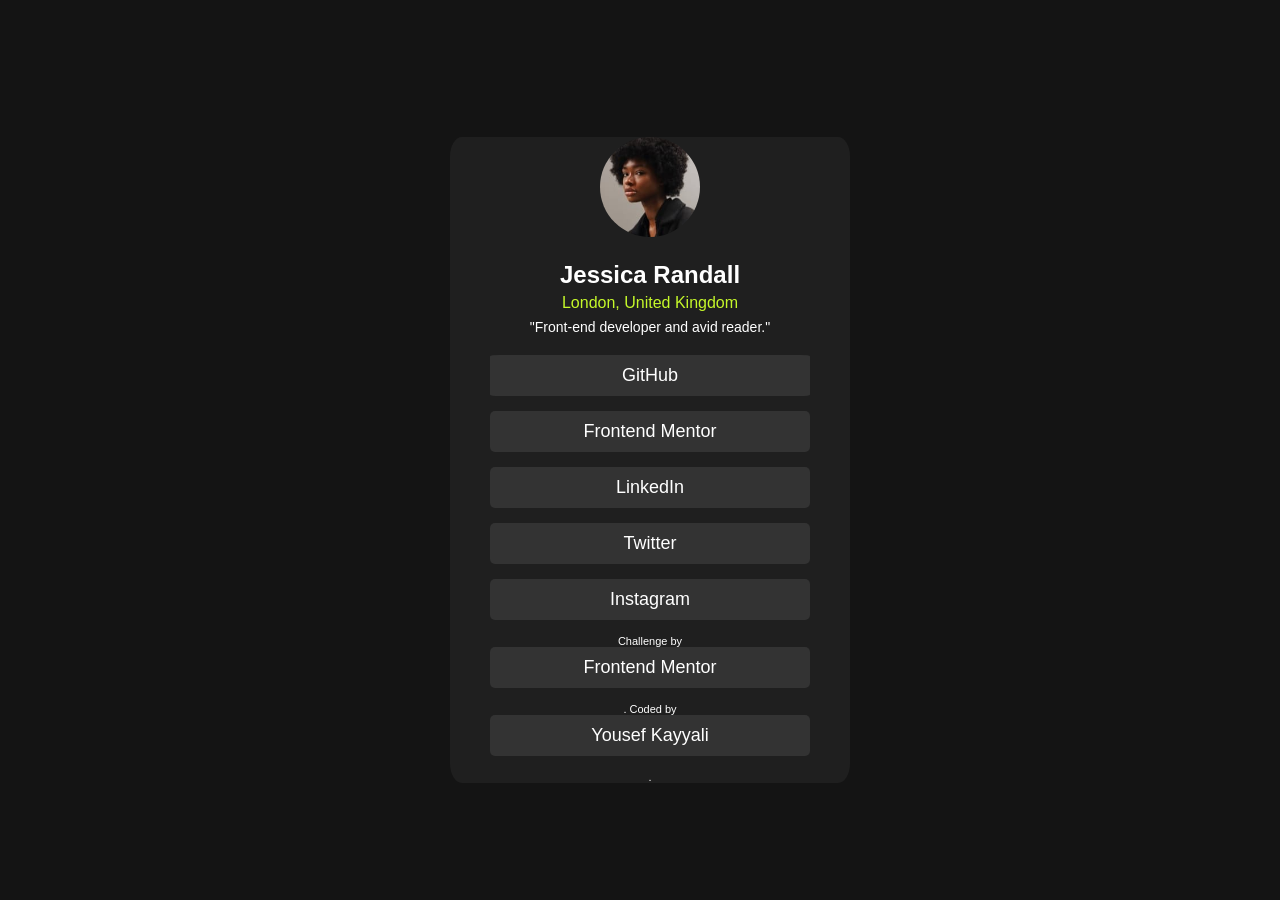
==== index.html @ 7afc9102 "end challange" ====
<!DOCTYPE html>
<html lang="en">

<head>
  <meta charset="UTF-8">
  <meta name="viewport" content="width=device-width, initial-scale=1.0">

  <link rel="icon" type="image/png" sizes="32x32" href="./assets/images/favicon-32x32.png">
  <link rel="stylesheet" href="assets/style/social_link.css">
  <title>Frontend Mentor | Social links profile</title>

  <style>
    .attribution {
      font-size: 11px;
      text-align: center;
    }
  </style>
</head>

<body>
  <div class="container radious">
    <img src="assets/images/avatar-jessica.jpeg" alt="picture" class="profile_pic">
    <h2>Jessica Randall</h2>
    <p>London, United Kingdom</p>
    <p class="description">"Front-end developer and avid reader."</p>
    <a href="https://github.com" target="_blank" class="radious">GitHub</a>
    <a href="https://www.frontendmentor.io" target="_blank">Frontend Mentor</a>
    <a href="https://www.linkedin.com" target="_blank">LinkedIn</a>
    <a href="https://www.twitter.com" target="_blank">Twitter</a>
    <a href="https://www.instagram.com" target="_blank">Instagram</a>

    <div class="attribution">
      Challenge by <a href="https://www.frontendmentor.io?ref=challenge" target="_blank">Frontend Mentor</a>.
      Coded by <a href="#">Yousef Kayyali</a>.
    </div>
  </div>
</body>

</html>
---- assets/style/social_link.css ----
*{
    margin: 0;
    padding: 0;
    box-sizing: border-box;
   
}
body{
    background-color: hsl(0, 0%, 8%);
        color: white;
        font-family: inter_varible,sans-serif !important;
}
.container{
    width: 90%;
    position: absolute;
    top: 50%;
    left: 50%;
    transform: translate(-50%, -50%);
    text-align: center;
    background-color: hsl(0, 0%, 12%);
}
.profile_pic{
    width: 100px;
    height: 100px;
    border-radius: 50%;
    margin-bottom: 20px;
}

h2 + p{
    color:hsl(75, 94%, 57%);
    margin-top: 5px;
    margin-bottom: 7px;
}
.radious{
    border-radius:3%;
}
.description{
    font-size: 14px;
    margin-bottom: 20px;
    margin-top: 5px;
}
a{
        color: white;
    display:block;
    background-color: hsl(0, 0%, 20%);
    font-size: 18px;
    padding: 10px;
    margin:0 40px;
    border-radius: 5px;
    margin-bottom: 15px;
    text-decoration: none;
}
.container a:hover{
    background-color:hsl(75, 94%, 57%);
    color:hsl(0, 0%, 8%);
}
a:visited{
    color:white;
}
@media (min-width: 500px) {
    .container{
        width: 400px;
        margin: 10px;
    }
}
@font-face {
    font-family:inter_varible; ;
    src: url(assets/fonts/Inter-VariableFont_slnt,wght.ttf);
}
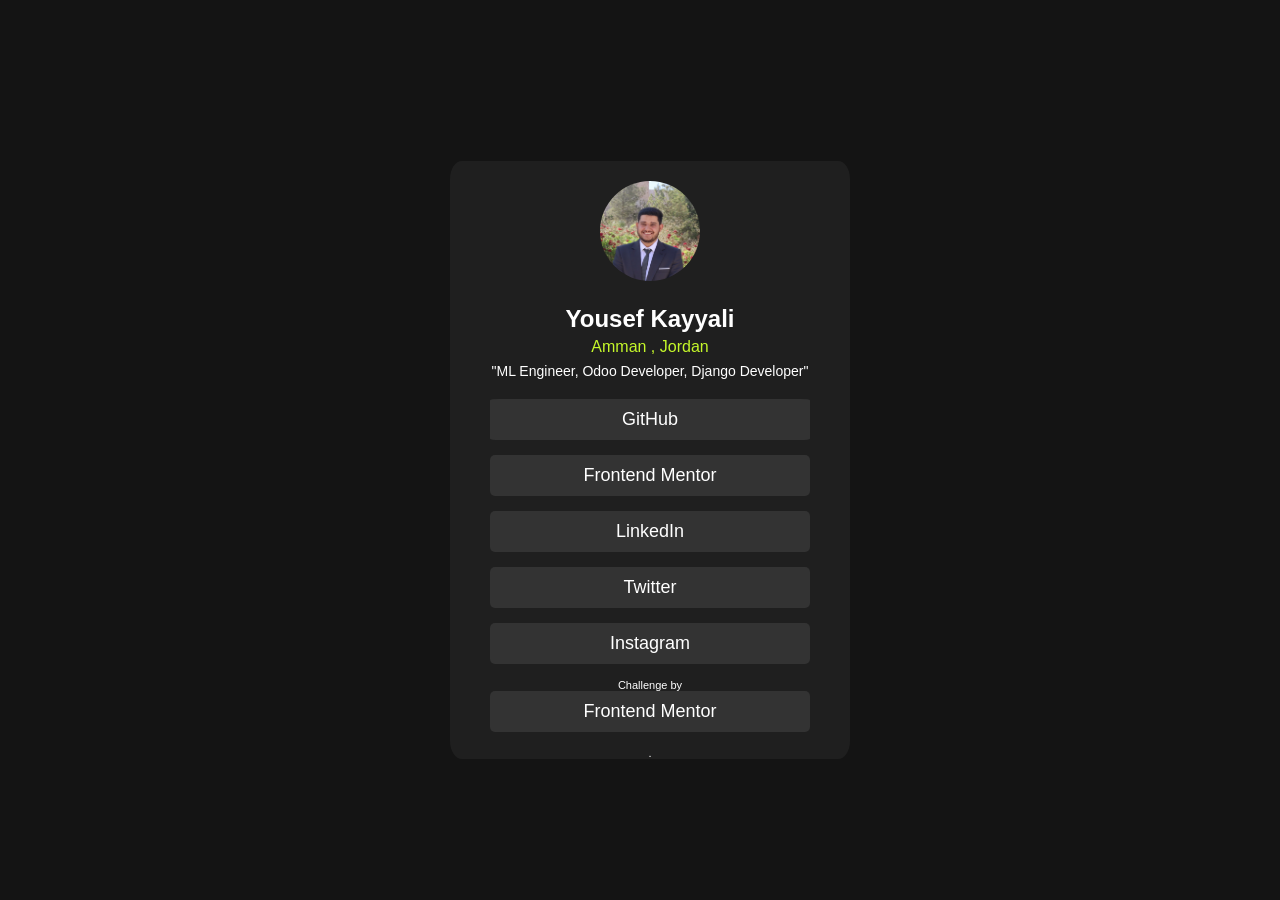
==== commit 2e2f930f: "change links and images" ====
--- a/index.html
+++ b/index.html
@@ -19,19 +19,18 @@
 
 <body>
   <div class="container radious">
-    <img src="assets/images/avatar-jessica.jpeg" alt="picture" class="profile_pic">
-    <h2>Jessica Randall</h2>
-    <p>London, United Kingdom</p>
-    <p class="description">"Front-end developer and avid reader."</p>
-    <a href="https://github.com" target="_blank" class="radious">GitHub</a>
-    <a href="https://www.frontendmentor.io" target="_blank">Frontend Mentor</a>
-    <a href="https://www.linkedin.com" target="_blank">LinkedIn</a>
-    <a href="https://www.twitter.com" target="_blank">Twitter</a>
-    <a href="https://www.instagram.com" target="_blank">Instagram</a>
+    <img src="assets/images/yousef.JPG" alt="picture" class="profile_pic">
+    <h2>Yousef Kayyali</h2>
+    <p>Amman , Jordan</p>
+    <p class="description">"ML Engineer, Odoo Developer, Django Developer"</p>
+    <a href="https://github.com/YousefKayyali" target="_blank" class="radious">GitHub</a>
+    <a href="https://www.frontendmentor.io/profile/YousefKayyali" target="_blank">Frontend Mentor</a>
+    <a href="https://www.linkedin.com/in/yousefkayyali/" target="_blank">LinkedIn</a>
+    <a href="not_exits.html" target="_blank">Twitter</a>
+    <a href="not_exits.html" target="_blank">Instagram</a>
 
     <div class="attribution">
       Challenge by <a href="https://www.frontendmentor.io?ref=challenge" target="_blank">Frontend Mentor</a>.
-      Coded by <a href="#">Yousef Kayyali</a>.
     </div>
   </div>
 </body>
--- a/assets/style/social_link.css
+++ b/assets/style/social_link.css
@@ -22,7 +22,8 @@
     width: 100px;
     height: 100px;
     border-radius: 50%;
-    margin-bottom: 20px;
+    margin: 20px 0;
+
 }
 
 h2 + p{
